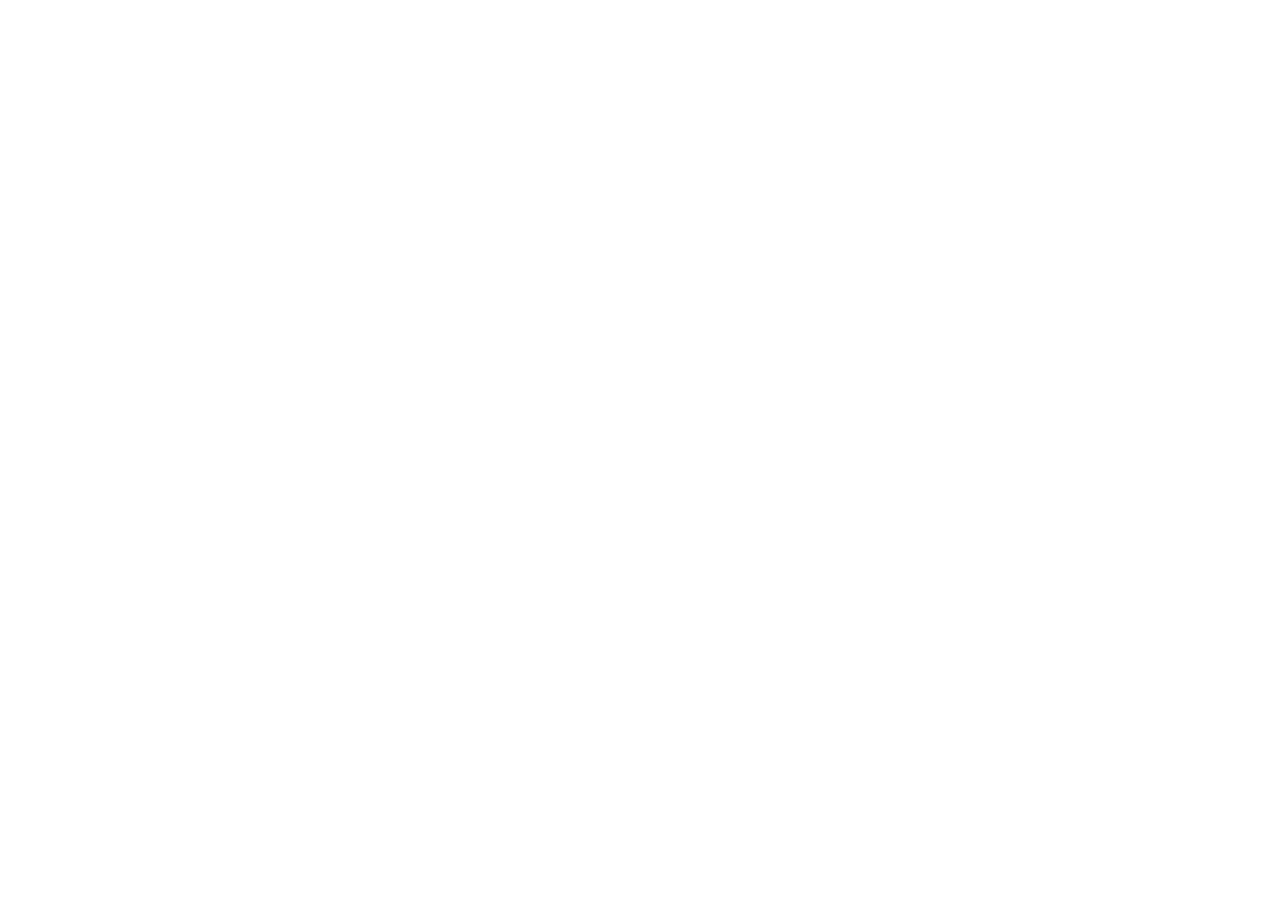
==== About.html @ 4b6a0435 "Basic Setup" ====
<!DOCTYPE html>
<html lang="en">
    <head>
        <meta charset="UTF-8">
        <meta name="viewport" content="width=device-width, initial-scale=1.0">
        <title>About Page</title>
        <link rel="stylesheet" href="style.css">
        <script src="index.js" defer></script>
    </head>
    <body>
        
    </body>
</html>
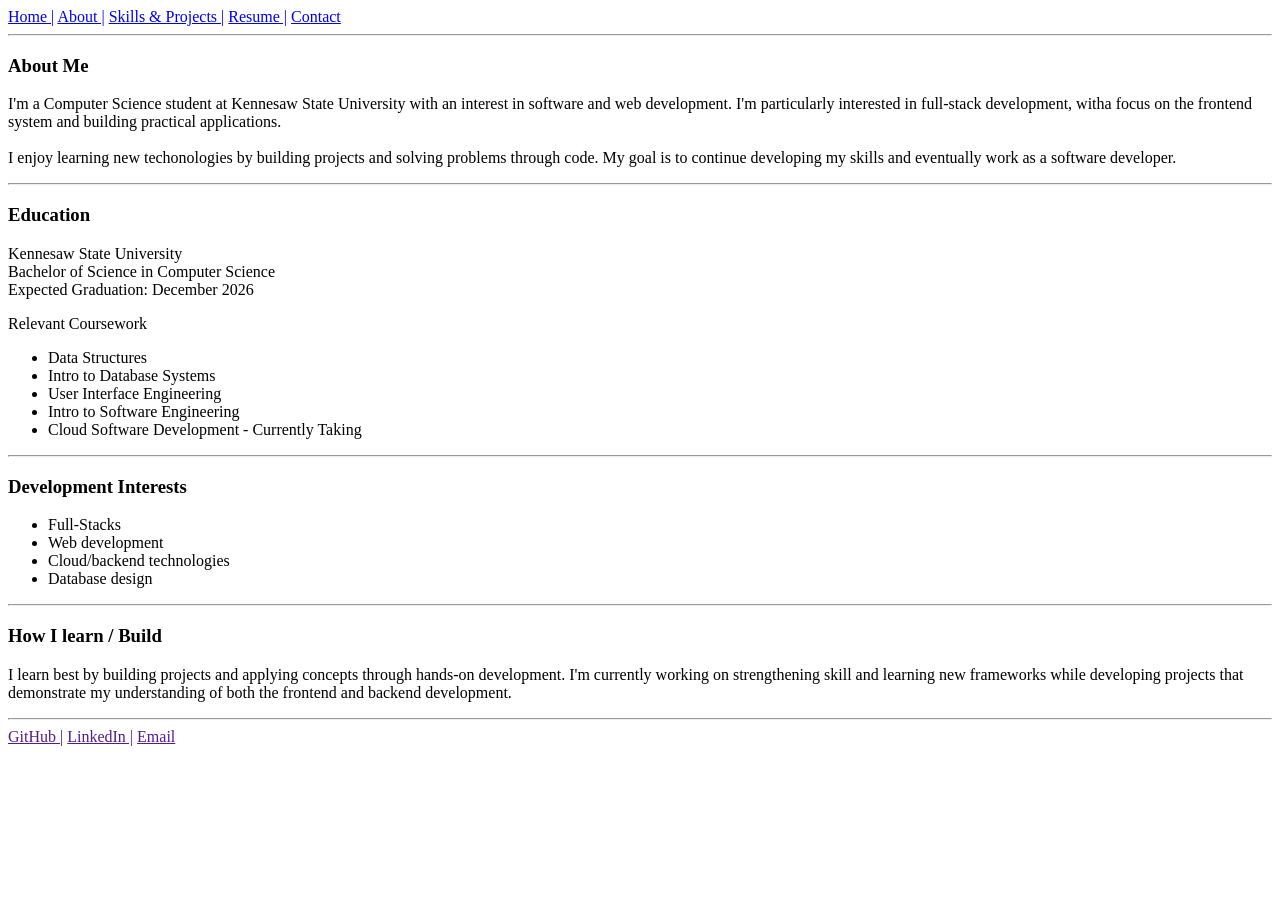
==== commit 54a7334e: "Added context for this pages" ====
--- a/About.html
+++ b/About.html
@@ -8,6 +8,64 @@
         <script src="index.js" defer></script>
     </head>
     <body>
-        
+        <div id="container">
+            <div class="navbar">
+                <a href="index.html">Home |</a>
+                <a href="About.html">About |</a>
+                <a href="Skills&Projects.html">Skills & Projects |</a>
+                <a href="Resume.html">Resume |</a>
+                <a href="Contact.html">Contact</a>
+            </div>
+            <hr>
+            <div>
+                <h3>About Me</h3>
+                <p>I'm a Computer Science student at Kennesaw State University with an interest in software and web development.
+                    I'm particularly interested in full-stack development, witha focus on the frontend system and building practical applications.
+                    <br>
+                    <br>
+                    I enjoy learning new techonologies by building projects and solving problems through code. My goal is to continue developing my
+                    skills and eventually work as a software developer.
+                </p>
+            </div>
+            <hr>
+            <div>
+                <h3>Education</h3>
+                <p>Kennesaw State University <br>
+                    Bachelor of Science in Computer Science <br>
+                    Expected Graduation: December 2026
+                </p>
+                <label> Relevant Coursework</label>
+                <ul>
+                    <li>Data Structures</li>
+                    <li>Intro to Database Systems</li>
+                    <li>User Interface Engineering</li>
+                    <li>Intro to Software Engineering</li>
+                    <li>Cloud Software Development - Currently Taking</li>
+                </ul>
+            </div>
+            <hr>
+            <div>
+                <h3>Development Interests</h3>
+                <ul>
+                    <li>Full-Stacks</li>
+                    <li>Web development</li>
+                    <li>Cloud/backend technologies</li>
+                    <li>Database design</li>
+                </ul>
+            </div>
+            <hr>
+            <div>
+                <h3>How I learn / Build</h3>
+                <p>I learn best by building projects and applying concepts through hands-on development. I'm currently working on strengthening skill and learning new frameworks
+                    while developing projects that demonstrate my understanding of both the frontend and backend development.
+                </p>
+            </div>
+        </div>
+        <hr>
+        <footer>
+            <a href="">GitHub |</a>
+            <a href="">LinkedIn |</a>
+            <a href="">Email</a>
+        </footer>
     </body>
 </html>
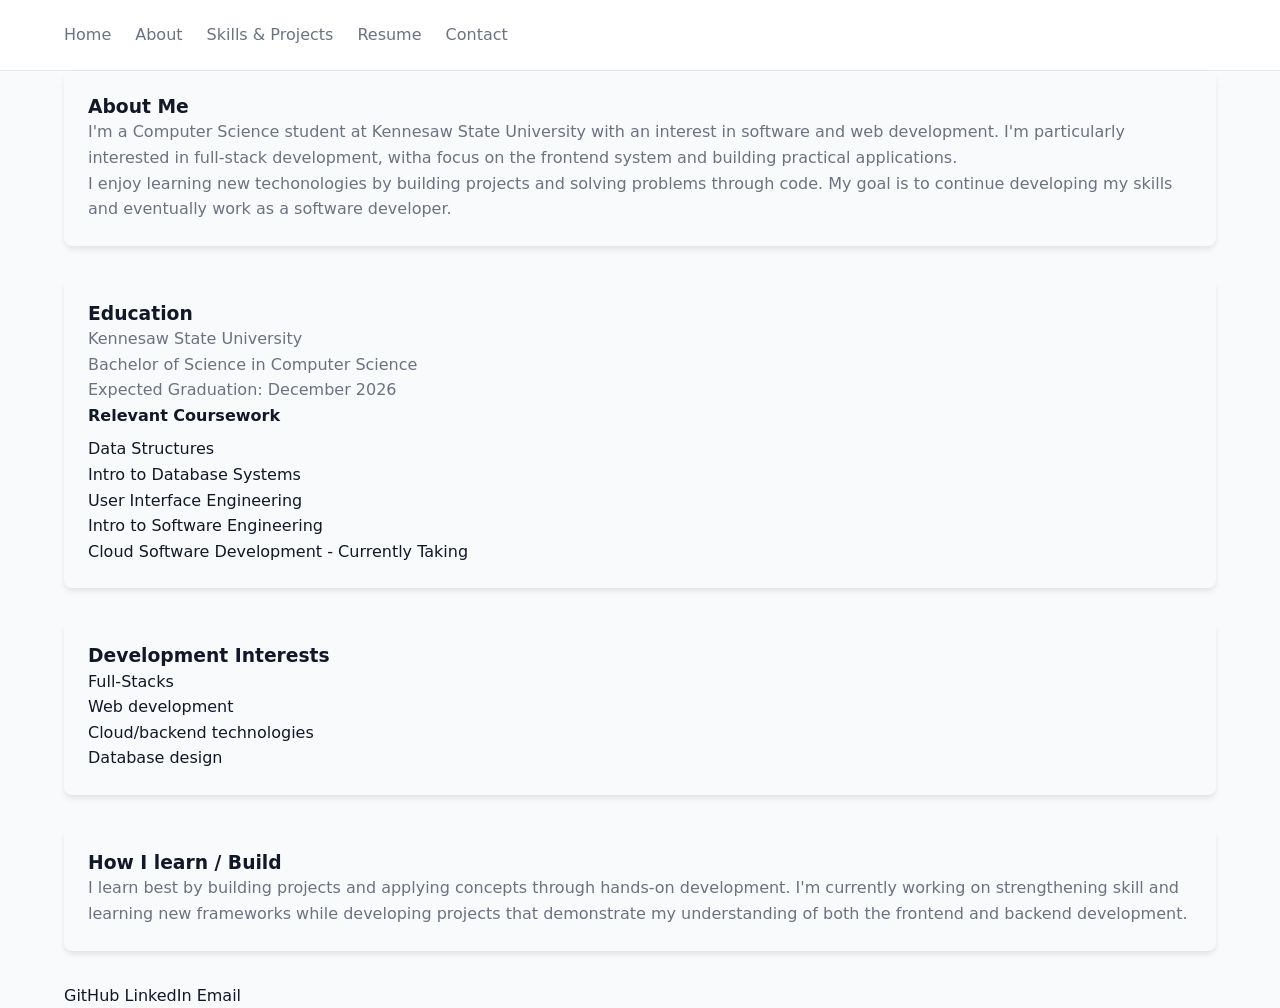
==== commit 41155cd5: "added css to my pages and fixed some html" ====
--- a/About.html
+++ b/About.html
@@ -8,27 +8,29 @@
         <script src="index.js" defer></script>
     </head>
     <body>
-        <div id="container">
-            <div class="navbar">
-                <a href="index.html">Home |</a>
-                <a href="About.html">About |</a>
-                <a href="Skills&Projects.html">Skills & Projects |</a>
-                <a href="Resume.html">Resume |</a>
-                <a href="Contact.html">Contact</a>
+        <nav class="navbar">
+            <div class="container navbar-content">
+                <div class="nav-links">
+                    <a href="index.html">Home</a>
+                    <a href="About.html">About</a>
+                    <a href="Skills&Projects.html">Skills & Projects</a>
+                    <a href="Resume.html">Resume</a>
+                    <a href="Contact.html">Contact</a>
+                </div>
             </div>
-            <hr>
-            <div>
+        </nav>
+        <main>
+        <div class="container">
+            <section class="card">
                 <h3>About Me</h3>
                 <p>I'm a Computer Science student at Kennesaw State University with an interest in software and web development.
                     I'm particularly interested in full-stack development, witha focus on the frontend system and building practical applications.
                     <br>
-                    <br>
                     I enjoy learning new techonologies by building projects and solving problems through code. My goal is to continue developing my
                     skills and eventually work as a software developer.
                 </p>
-            </div>
-            <hr>
-            <div>
+            </section>
+            <section class="card">
                 <h3>Education</h3>
                 <p>Kennesaw State University <br>
                     Bachelor of Science in Computer Science <br>
@@ -42,9 +44,8 @@
                     <li>Intro to Software Engineering</li>
                     <li>Cloud Software Development - Currently Taking</li>
                 </ul>
-            </div>
-            <hr>
-            <div>
+            </section>
+            <section class="card">
                 <h3>Development Interests</h3>
                 <ul>
                     <li>Full-Stacks</li>
@@ -52,20 +53,21 @@
                     <li>Cloud/backend technologies</li>
                     <li>Database design</li>
                 </ul>
-            </div>
-            <hr>
-            <div>
+            </section>
+            <section class="card">
                 <h3>How I learn / Build</h3>
                 <p>I learn best by building projects and applying concepts through hands-on development. I'm currently working on strengthening skill and learning new frameworks
                     while developing projects that demonstrate my understanding of both the frontend and backend development.
                 </p>
-            </div>
+            </section>
         </div>
-        <hr>
-        <footer>
-            <a href="">GitHub |</a>
-            <a href="">LinkedIn |</a>
+    </main>
+    <footer>
+        <div class="container">
+            <a href="">GitHub </a>
+            <a href="">LinkedIn </a>
             <a href="">Email</a>
-        </footer>
+        </div>
+    </footer>
     </body>
 </html>
--- a/style.css
+++ b/style.css
@@ -0,0 +1,199 @@
+*, *::before, *::after {
+    box-sizing: border-box;
+    margin: 0;
+    padding: 0;
+}
+
+html {
+    scroll-behavior: smooth;
+}
+
+body {
+    font-family: system-ui, -apple-system, BlinkMacSystemFont, 'Segoe UI', Roboto, Oxygen, Ubuntu, Cantarell, 'Open Sans', 'Helvetica Neue', sans-serif;
+    line-height: 1.6;
+    color: #111827;
+    background-color: #f9fafb;
+    margin: 0;
+}   
+
+button, input {
+    font: inherit;
+}
+
+:root {
+    /* Colors */
+    --primary: #2563eb;
+    --primary-hover: #1d4ed8;
+
+    --text-main: #111827;
+    --text-muted: #6b7280;
+
+    --background: #f9fafb;
+    --surface: #ffffff;
+
+    /* Spacing */
+    --space-xs: 0.25rem;
+    --space-sm: 0.5rem;
+    --space-md: 1rem;
+    --space-lg: 2rem;
+    --space-xl: 4rem;
+
+    /* Layout */
+    --container-width: 1200px;
+
+    /* Design */
+    --radius: 8px;
+    --shadow: 0 4px 6px -1px rgb(0 0 0 / 0.1);
+}
+
+.container {
+    width: 100%;
+    max-width: 1200px;
+    margin-inline: auto;
+    padding-inline: 1.5rem;
+}
+
+h2 {
+    font-size: clamp(2rem, 4vw, 3rem);
+    line-height: 1.2;
+}
+
+h3 {
+    font-size: clamp(1.5rem);
+    line-height: 1.3;
+}
+p {
+    color: var(--text-muted);
+}
+
+.btn {
+    display: inline-flex;
+    align-items: center;
+    justify-content: center;
+    padding: 0.75rem 1.25rem;
+    border: none;
+    border-radius: var(--radius);
+
+    font-weight: 600;
+    cursor: pointer;
+
+    transition: background-color 0.2s ease,
+                transform 0.2s ease;
+}
+
+.btn-primary:hover {
+    background-color: var(--primary-hover);
+}
+
+.btn-secondary {
+    background-color: transparent;
+    color: var(--text-main);
+    border: 1px solid #d1d6db;
+}
+
+.btn-secondary:hover {
+    background-color: #f3f4f6;
+}
+.navbar {
+    width: 100%;
+    background-color: var(--surface);
+    border-bottom: 1px solid #e5e7eb;
+}
+a {
+    color: inherit;
+    text-decoration: none;
+}
+
+a:hover {
+    color: var(--primary);
+}
+
+ul {
+  padding: 0;
+  list-style-type: none;
+}
+
+.card {
+    background: var(--background);
+    border-radius: var(--radius);
+    padding: 1.5rem;
+    box-shadow: var(--shadow);
+    margin-bottom: 2rem;
+
+}
+.section {
+    padding-block: 5rem;
+}
+
+label {
+    display: block;
+    margin-bottom: 0.5rem;
+    font-weight: 600;
+}
+
+input,
+textarea,
+select {
+    width: 100%;
+    padding: 0.75rem 1rem;
+
+    border: 1px solid #d1d5db;
+    border-radius: var(--radius);
+
+    background: white;
+}
+
+input:focus,
+textarea:focus,
+select:focus {
+    outline: 2px solid var(--primary);
+    outline-offset: 2px;
+}
+@media (max-width: 768px) {
+
+    .container {
+        padding-inline: 1rem;
+    }
+    .section {
+        padding-block: 3rem;
+    }
+    @media (max-width: 768px) {
+}
+}
+
+.navbar {
+    width: 100%;
+    background-color: var(--surface);
+    border-bottom: 1px solid #e5e7eb;
+}
+
+.navbar-content {
+    min-height: 70px;
+
+    display: flex;
+    align-items: center;
+    justify-content: space-between;
+}
+
+.logo {
+    font-size: 1.25rem;
+    font-weight: 700;
+    color: var(--text-main);
+}
+
+.nav-links {
+    display: flex;
+    align-items: center;
+    gap: 1.5rem;
+}
+
+.nav-links a {
+    color: var(--text-muted);
+    font-weight: 500;
+
+    transition: color 0.2s ease;
+}
+
+.nav-links a:hover {
+    color: var(--primary);
+}
